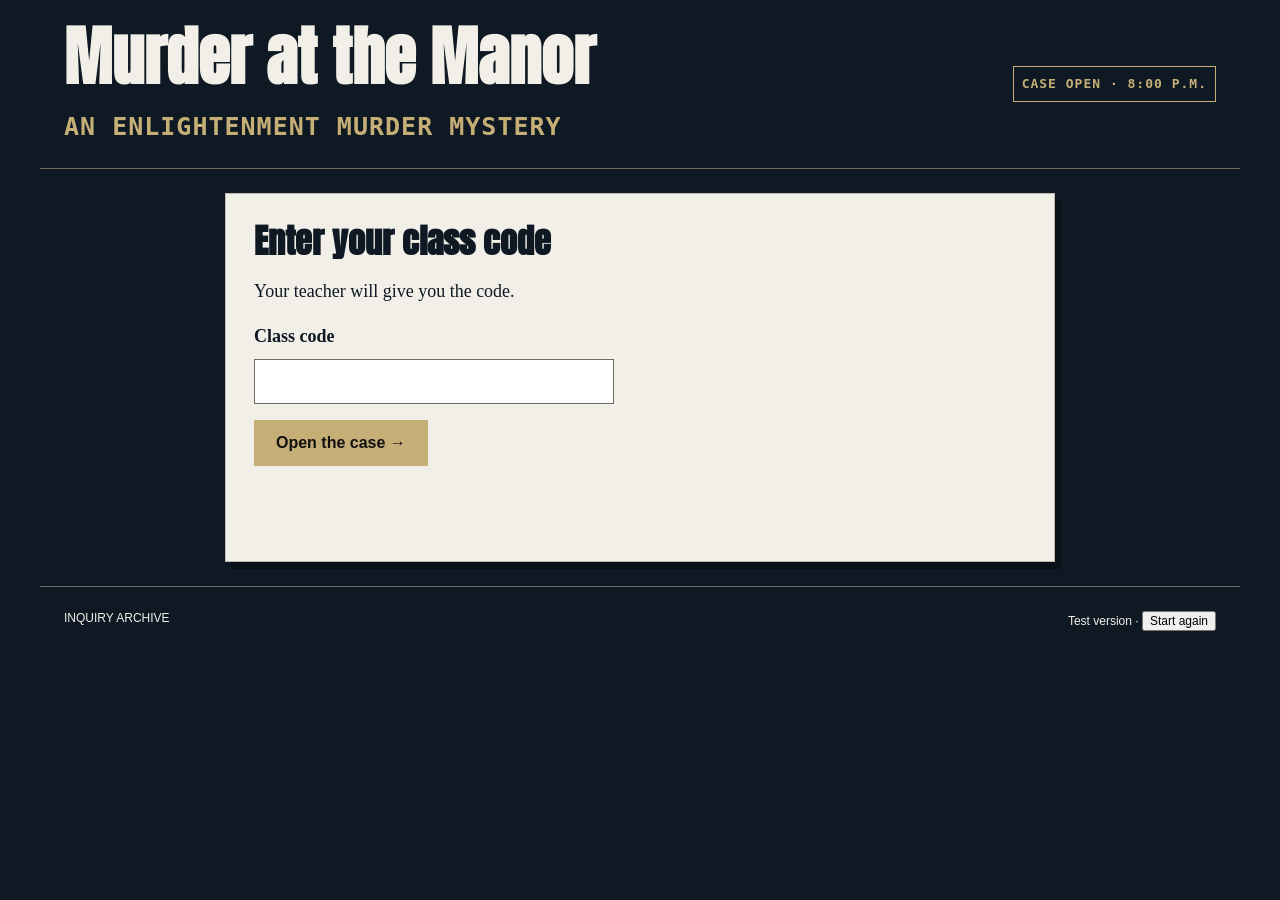
==== murder-at-the-manor/index.html @ b002a97a "Murder at the Manor: floor-plan manor, student-run fixes" ====
<!doctype html><html lang="en"><meta charset="utf-8"><meta name="robots" content="noindex"><meta name="viewport" content="width=device-width,initial-scale=1"><title>Murder at the Manor</title><style>@font-face{font-family:Anton;src:url([data-uri])}*{box-sizing:border-box}body{margin:0;background:#0E1923;color:#f2efe8;font:18px/1.55 Georgia,serif}button,input,select{font:inherit}button{cursor:pointer}button:focus-visible,input:focus-visible,select:focus-visible{outline:3px solid #C6AF77;outline-offset:4px}button:disabled{cursor:default;opacity:.45}header,main,footer{max-width:1200px;margin:auto;padding:24px}header{display:flex;justify-content:space-between;align-items:center;border-bottom:1px solid #6d6b60}h1,h2,h3{line-height:1.12;margin:0 0 18px}h1{font:700 clamp(36px,5vw,64px)/1.05 Anton,'Arial Narrow',sans-serif}h2{font:700 34px/1.1 Anton,'Arial Narrow',sans-serif}h3{font-size:22px}.eyebrow,.tag{font:700 13px/1.4 monospace;letter-spacing:1px;color:#C6AF77}.tag{border:1px solid #C6AF77;padding:8px}.lead{max-width:730px}.rooms{display:grid;grid-template-columns:repeat(3,1fr);gap:20px;margin:28px 0}.room{background:#f2efe8;color:#0e1923;border:2px solid #C6AF77;min-height:135px;text-align:left;padding:24px;box-shadow:5px 5px 0 #0005}.room strong{display:block;font-size:24px}.room small{display:block;margin-top:10px;font:14px monospace}.topbar{display:flex;gap:12px;align-items:center;margin-bottom:24px}.btn{padding:12px 20px;border:2px solid #C6AF77;background:#C6AF77;color:#111;font:700 16px Arial,sans-serif}.btn.secondary{background:transparent;color:#f2efe8}.paper{background:#f2efe8;color:#0e1923;border:1px solid #bdb8ac;padding:28px;box-shadow:6px 7px 0 #0005}.columns{display:grid;grid-template-columns:1fr 1.1fr;gap:28px;align-items:start}.columns>article{position:sticky;top:24px}header .eyebrow{font-size:clamp(18px,2vw,25px)}.btn+.btn{margin-left:12px}.portrait{width:130px;height:155px;object-fit:contain;float:right;margin:0 0 12px 18px}.paper p{margin:0 0 18px}.question{margin:24px 0}.question label{display:block;margin-bottom:8px}.answer{width:100%;border:1px solid #6d6b60;border-radius:0;background:white;padding:10px 12px;font:20px Georgia}.cells{display:flex;flex-wrap:wrap;gap:3px;margin-top:10px;min-height:35px}.cell{width:25px;height:32px;padding-top:4px;display:grid;place-items:center;border:1px solid #777;font:700 18px/1 monospace;position:relative}.cell.picked{border:2px solid #8d6d22;background:#f4dfa0}.cell small{position:absolute;top:-9px;right:-3px;font:700 10px/1 Arial;background:#0e1923;color:white;padding:2px}.decoder{margin-top:26px;padding-top:22px;border-top:2px solid #0e1923}.decoder p{font-size:16px}.codes{display:flex;gap:10px;margin:22px 0}.code{width:48px;height:55px;text-align:center;border:2px solid #0e1923;border-radius:0;font:700 28px monospace;background:white;padding:0}.feedback{min-height:55px;color:#842424;font:700 17px/1.4 Arial;margin-top:12px}.help{font-size:16px;background:#e5dfd2;padding:16px;margin-top:16px}.witness,.gate{max-width:830px;margin:auto}.gate .answer{max-width:360px;text-transform:uppercase;letter-spacing:2px}.gate .btn{margin-top:16px}.gate label{display:block;margin-bottom:8px}h2:focus{outline:none}.statement{font:italic 24px/1.55 Georgia;margin:20px 0!important}.witness input,.witness select{display:block;width:100%;margin:8px 0 22px;padding:10px;border:1px solid #6d6b60;background:white;color:#0e1923;border-radius:0}.status{color:#C6AF77;font:16px monospace}footer{font:12px Arial;border-top:1px solid #6d6b60;display:flex;justify-content:space-between}dialog{max-width:700px;background:#f2efe8;color:#0e1923;border:3px solid #C6AF77;padding:28px}dialog::backdrop{background:#000b}[hidden]{display:none!important}@media(max-width:850px){.columns{grid-template-columns:1fr}.columns>article{position:static}.rooms{grid-template-columns:repeat(2,1fr)}header{align-items:start;gap:12px}.tag{display:none}.paper{padding:22px}.portrait{width:100px;height:125px}}@media(max-width:480px){.rooms{grid-template-columns:1fr}.codes{gap:6px}.code{width:43px}.topbar{flex-wrap:wrap}}.gate,.witness{max-width:830px;margin:auto}.gate .answer{max-width:360px;text-transform:uppercase;letter-spacing:2px}.gate .btn{margin-top:16px}.gate label{display:block;margin-bottom:8px}h2:focus{outline:none}.room.done{background:#e8e1cf}.room .num{font:700 13px/1 monospace;letter-spacing:1px;color:#5a5a5a;display:block;margin-bottom:6px}.witnessfig{float:right;width:120px;height:150px;object-fit:contain;margin:0 0 10px 18px}.notes{margin-top:34px}.notes table{width:100%;border-collapse:collapse;font-size:16px}.notes th,.notes td{text-align:left;padding:10px 8px;border-bottom:1px solid #bdb8ac;vertical-align:top}.notes th{font:700 13px/1.3 monospace;letter-spacing:1px}.notes .linkbtn{background:none;border:0;color:#0e1923;text-decoration:underline;padding:0;font:inherit}.allfound{border:3px solid #C6AF77;padding:18px 22px;margin:22px 0;color:#f2efe8}.board{max-width:900px;margin:auto}.step{margin-top:30px;padding-top:22px;border-top:2px solid #0e1923}.step:first-of-type{margin-top:0;padding-top:0;border-top:0}.step h3 span{display:inline-block;background:#0e1923;color:#f2efe8;font:700 15px/1 Arial;padding:6px 9px;margin-right:10px}.srow{display:grid;grid-template-columns:1fr 1.4fr;gap:12px;margin:10px 0}.srow select,.srow input,.dial select,.accuse select{width:100%;padding:10px;border:1px solid #6d6b60;background:white;color:#0e1923;border-radius:0;font:18px Georgia}.dq{margin:22px 0}.dq .cells{flex-wrap:wrap}.cell .lt{background:#842424}.cwords{display:flex;gap:30px;flex-wrap:wrap;margin:16px 0}.cwords .codes{margin:8px 0}.clear p{font:italic 19px/1.5 Georgia;border-left:4px solid #C6AF77;padding-left:14px}.clear .blankw{display:inline-block;min-width:90px;border-bottom:2px solid #0e1923;font-style:normal;font-weight:700;text-align:center}.dial{display:grid;grid-template-columns:70px 1fr 120px;gap:14px;align-items:center;margin:14px 0}.dial b{font:700 26px Anton,'Arial Narrow',sans-serif}.dial .dval{font:700 26px monospace;text-align:center;border:2px solid #0e1923;padding:6px}.key{font:15px monospace;background:#e5dfd2;padding:10px 14px}.letter{max-width:760px;margin:auto}.letter .paper p{font:19px/1.65 Georgia}.letter .sig{text-align:right;font-style:italic}.story{border:2px solid #0e1923;padding:16px 20px;margin-top:26px;background:#e5dfd2}.story .source{font:13px/1.4 Arial!important;margin-top:10px}.safeopen{font:700 15px/1.4 monospace;letter-spacing:2px;color:#C6AF77;margin-bottom:12px}.plan{margin:26px 0;border:6px solid #f2efe8;display:grid;grid-template-columns:repeat(4,1fr);background:#f2efe8;gap:3px;box-shadow:8px 9px 0 #0006}.rm{background:#1C3044;position:relative;padding:14px 16px;min-height:170px;text-align:left;border:0;color:#f2efe8;font:inherit;overflow:hidden}.rm .name{display:block;font:22px/1 Anton,'Arial Narrow',sans-serif;letter-spacing:1px;text-transform:uppercase;color:#C6AF77}.rm.held{cursor:pointer;background:#22394f}.rm.held:hover{background:#2b4762}.rm.held img{position:absolute;right:8px;bottom:0;height:120px;filter:grayscale(1) contrast(1.1)}.rm .who{display:block;font:700 19px/1.2 Georgia;margin-top:10px;max-width:60%}.rm .st{display:block;font:13px monospace;color:#d8d2c4;margin-top:8px}.rm .who,.rm .st,.rm .name{position:relative;z-index:1}.rm.done{background:#16261a}.rm.done .st{color:#E7C35A}.rm.done .st::after{content:'CLUE FOUND';display:block;width:max-content;margin-top:8px;font:700 12px monospace;letter-spacing:2px;border:2px solid #E7C35A;color:#E7C35A;padding:3px 6px;transform:rotate(-4deg)}.rm.other{background:#101b26}.rm.other .name{color:#7d8794;font-size:18px}.study{grid-column:2/4;background:#0a1119;display:grid;place-items:center;text-align:center}.study .name{font-size:34px;color:#f2efe8}.study .st{color:#c9c2b0}.study .inner{padding:40px 12px}.tape{position:absolute;left:-10%;width:120%;background:#E7C35A;color:#111;font:700 13px/26px monospace;letter-spacing:3px;white-space:nowrap;text-align:center}.t1{top:8px;transform:rotate(-3deg)}.t2{bottom:8px;transform:rotate(2deg)}.grounds{grid-column:1/-1;min-height:64px}.ok{color:#1d5b2a;font:700 17px/1.4 Arial;margin:10px 0 0}.toolong{color:#842424;font:700 15px/1.3 Arial;margin-top:6px}.cell.over{border-color:#842424;color:#842424;background:#f6dede}.reread{margin-top:14px}.notes .stmt{font-style:italic;font-size:15px}@media(max-width:850px){.plan{grid-template-columns:1fr 1fr}.study{grid-column:1/-1;order:-1;min-height:150px}.rm.held img{height:95px}}@media(max-width:600px){.plan{grid-template-columns:1fr}.rm.other:not(.grounds){display:none}.rm{min-height:120px}.rm.held img{height:105px}}@media(max-width:600px){.srow{grid-template-columns:1fr}.dial{grid-template-columns:44px 1fr 80px}}@media(max-width:600px){.notes th:nth-child(1),.notes td:nth-child(1){display:none}.witnessfig{width:90px;height:115px}}</style><body>
<header><div><h1>Murder at the Manor</h1><div class="eyebrow">AN ENLIGHTENMENT MURDER MYSTERY</div></div><span class="tag">CASE OPEN · 8:00 P.M.</span></header>
<main>
<section id="gate" class="gate" hidden><article class="paper"><h2>Enter your class code</h2><p>Your teacher will give you the code.</p><form id="gateform"><label for="classcode"><strong>Class code</strong></label><input class="answer" id="classcode" autocomplete="off" spellcheck="false"><br><button class="btn" type="submit">Open the case →</button></form><div class="feedback" id="gatefeedback" role="status" aria-live="polite"></div></article></section>
<section id="map" hidden><h2>The manor</h2><p class="lead">No one leaves until the case is solved. Each guest is being held in a different room. Visit the rooms in any order: read the guest’s ideas, answer three questions, then decode a witness clue. Each witness describes a different guest.</p><p class="lead">The case and witnesses are invented. The thinkers and their ideas are real.</p><div class="plan" id="rooms"></div><p class="status" id="progress"></p><div class="allfound" id="allfound" hidden><p id="allfoundtext"></p><button class="btn" id="toboard">Open the Case Board →</button></div><div class="paper notes" id="notes" hidden><h3>Your witness notes</h3><table><thead><tr><th>Clue from</th><th>Witness</th><th>Describes</th><th>Alibi?</th><th></th></tr></thead><tbody id="notesbody"></tbody></table></div></section>
<section id="room" hidden><div class="topbar"><button class="btn secondary" id="back">← Manor</button><span class="eyebrow" id="roomlabel"></span></div><div class="columns"><article class="paper" id="file"><img class="portrait" id="portrait" alt=""><h2 id="filetitle"></h2><h3 id="head1"></h3><p id="read1"></p><h3 id="head2"></h3><p id="read2"></p></article><section class="paper" aria-label="Detective’s notebook"><h2>Your notebook</h2><p>Type each answer. The boxes show its letters without spaces.</p><div id="questions"></div><div class="decoder"><h3>Decode the witness clue</h3><p>Copy the marked letters in number order. The small number shows where that letter belongs in the clue.</p><details><summary>Which letters do I copy?</summary><ol id="picklist"></ol></details><div class="codes" id="codes" aria-label="Witness clue"></div><button class="btn" id="check">Check clue →</button><button class="btn" id="hint">A hint</button><div class="feedback" id="feedback" role="status" aria-live="polite"></div><button class="btn secondary reread" id="reread" hidden>Reread the witness statement →</button><div class="help" id="help" hidden>Find each answer in the reading and type it in full. Then copy the numbered letters, in number order, into the clue boxes.</div></div></section></div></section>
<section id="board" class="board" hidden><div class="topbar"><button class="btn secondary" id="boardback">← Manor</button><span class="eyebrow">CASE BOARD</span></div><article class="paper"><h2>Case Board</h2>
<div class="step" id="step1"><h3><span>1</span>Who is still a suspect?</h3><p>Use your witness notes. Name the three guests with no alibi, and write what each was seen carrying.</p><div id="srows"></div><button class="btn" id="check1">Check suspects →</button><div class="feedback" id="fb1" role="status" aria-live="polite"></div><p class="ok" id="ok1" hidden>✓ Correct. Steps 2 and 3 are open below.</p></div>
<div class="step" id="step2" hidden><h3><span>2</span>Answer the six questions</h3><p>Type the guest’s last name. The boxes show its letters.</p><div id="dqs"></div></div>
<div class="step" id="step3" hidden><h3><span>3</span>Crack the code words</h3><p>Copy the numbered letters into code word 1 and the A–F letters into code word 2. Each word fills a blank below and clears a suspect.</p><div class="cwords"><div><strong>Code word 1</strong><div class="codes" id="cw1"></div></div><div><strong>Code word 2</strong><div class="codes" id="cw2"></div></div></div><div class="clear" id="clears"></div><button class="btn" id="check3">Check code words →</button><div class="feedback" id="fb3" role="status" aria-live="polite"></div><p class="ok" id="ok3" hidden>✓ Code words cracked. Two suspects are cleared.</p></div>
<div class="step accuse" id="step4" hidden><h3><span>4</span>I accuse</h3><p>Only one suspect is left. Who killed the host?</p><label for="accused"><strong>The murderer is</strong></label><select id="accused"></select><button class="btn" id="accusebtn" style="margin-top:14px">Accuse →</button><div class="feedback" id="fb4" role="status" aria-live="polite"></div><p class="ok" id="ok4" hidden></p></div>
<div class="step" id="step5" hidden><h3><span>5</span>Open the host’s safe</h3><p>The letter is inside. The host’s note says: <i>“A new country asked my guests how to set up its government.”</i> Dials A–C: choose the number of the guest who gave the advice. Dial D is the murderer’s number, from your accusation.</p><p class="key" id="numkey"></p><div id="dials"></div><button class="btn" id="trysafe">Try the safe →</button><div class="feedback" id="fb5" role="status" aria-live="polite"></div></div>
</article></section>
<section id="letter" class="letter" hidden><div class="topbar"><button class="btn secondary" id="letterback">← Manor</button><span class="eyebrow">CASE CLOSED</span></div><article class="paper"><div class="safeopen">THE SAFE SWINGS OPEN</div><h2>The letter in the safe</h2><div id="lettertext"></div><div class="story"><strong>Case note · The real story</strong><p id="story"></p><p class="source" id="source"></p></div><p style="margin-top:22px">Case closed, detective. Your teacher will lead the class debrief.</p></article></section>
<section id="witness" class="witness" hidden><div class="topbar"><button class="btn secondary" id="returnroom"></button><span class="eyebrow">WITNESS CLUE FOUND</span></div><article class="paper"><img class="witnessfig" id="witnessimg" alt=""><h2 id="witnesstitle"></h2><p class="statement" id="statement"></p><p style="clear:both">This describes a different guest. Leave their name blank if you haven’t read about them yet. Return after later rooms.</p><label for="guest"><strong>Describes — which guest?</strong></label><input id="guest" placeholder="Leave blank for now if unknown"><label for="alibi"><strong>Alibi?</strong> Revisit after all six rooms.</label><select id="alibi"><option value="">Leave for later</option><option>Yes</option><option>No</option></select><p>An alibi places the guest elsewhere at 8:00.</p><button class="btn" id="save">Save notebook · return to manor →</button></article></section>
</main><footer><span class="ia-footer-wordmark">INQUIRY ARCHIVE</span><span>Test version · <button id="reset">Start again</button></span></footer>
<script>const data={"rooms": [{"name": "Thomas Hobbes", "short": "Hobbes", "place": "Billiard room", "headings": ["What did Hobbes fear most?", "Who should have the final say?"], "readings": ["Thomas Hobbes lived in England during a civil war in the 1640s. A civil war is a war between groups inside the same country. Hobbes watched people fight over who should rule. He decided that the worst thing for people was living in constant fear of violence. He called life with no government the state of nature, a time of endless violence.", "In his book Leviathan (1651), Hobbes said people should agree to obey one strong ruler. He called this ruler the sovereign. The sovereign has the final say over the laws. Hobbes called this final say sovereign power, and he said it must stay whole, in one place. If two groups both claimed the final say, they would start a conflict, a fight between sides. People give up nearly all their freedom, he said, to get peace and safety. Once they agree, they must submit to, or obey, the sovereign and may never rebel."], "questions": ["Hobbes said the state of nature, life with no government, would be a time of endless what? (one word)", "What did Hobbes call the ruler’s final say over the laws? (two words)", "The sovereign takes people’s land. Would Hobbes say the people must submit or may rebel? (one word)"], "answers": ["VIOLENCE", "SOVEREIGNPOWER", "SUBMIT"], "picks": [[1, 8], [0, 2], [1, 5], [0, 4], [2, 1]], "code": "GIRLS", "witness": {"role": "housekeeper", "before": "At 8:00, I was in the garden room with a guest who kept insisting that", "after": "should be taught to reason and think for themselves. That guest never left my sight."}, "portrait": "[data-uri]", "witnessImage": "[data-uri]"}, {"name": "John Locke", "short": "Locke", "place": "Lounge", "headings": ["What rights are people born with?", "When can people remove a ruler?"], "readings": ["John Locke was an English thinker. In 1689 he wrote that every person is born with rights to life, liberty, and property. Liberty means being free from another person’s control, and property means the things you own. No ruler gives you these rights, because you have them already. Locke called them natural rights.", "Locke said a government gets its power from the consent, or agreement, of the people. They agree to it so that it will protect their natural rights. A ruler holds power in trust, like a job he must do well for the people. Grave abuses are very serious misuses of power, such as seizing people’s property. A ruler who commits them has broken the agreement. Then the people may depose, or remove, that ruler and replace the government with a new one."], "questions": ["What did Locke call the rights to life, liberty, and property that no ruler gives you? (two words)", "Where does a government get its power, according to Locke? From the people’s ___. (one word)", "A ruler keeps taking people’s property for himself. Would Locke say the people should keep that government or replace it? (one word)"], "answers": ["NATURALRIGHTS", "CONSENT", "REPLACE"], "picks": [[0, 13], [2, 5], [1, 7], [0, 9], [0, 5], [1, 5]], "code": "SATIRE", "witness": {"role": "coachman", "before": "At 8:00, I was driving a guest to the village. The whole way, the guest explained the weapon they used most against bad ideas:", "after": "."}, "portrait": "[data-uri]", "witnessImage": "[data-uri]"}, {"name": "Montesquieu", "short": "Montesquieu", "place": "Dining room", "headings": ["Why is too much power dangerous?", "How can power be kept safe?"], "readings": ["Montesquieu was a French thinker. In The Spirit of the Laws (1748), he asked how to protect people from abuses of power. An abuse of power is when someone in charge uses their power in an unfair way. He saw a real danger in one group holding every kind of power. If one person makes the laws, enforces them, and judges who broke them, nobody can stop that person. He called this danger tyranny, cruel and unfair rule.", "Montesquieu’s answer was separate powers. This means giving each job of government to a different group. A legislature, a group of lawmakers, makes the laws. Other officials enforce them. Courts decide whether someone broke the law. Each group can check, or limit, the others, so that no single group becomes too strong. This idea is called checks and balances."], "questions": ["What did Montesquieu call the danger of one group holding every kind of power? (one word)", "What does Montesquieu call giving each job of government to a different group? (two words)", "Lawmakers want to decide for themselves whether someone broke their law. Would Montesquieu say the lawmakers or the courts should decide? (one word)"], "answers": ["TYRANNY", "SEPARATEPOWERS", "COURTS"], "picks": [[0, 1], [2, 3], [1, 7], [1, 10], [0, 3]], "code": "TUTOR", "witness": {"role": "butler", "before": "At 7:50, I caught a guest carrying a candle, trying the handle of the study door. At dinner, that guest had talked about how a", "after": "should shape a child’s learning. When I asked what they wanted, they hurried away."}, "portrait": "[data-uri]", "witnessImage": "[data-uri]"}, {"name": "Voltaire", "short": "Voltaire", "place": "Ballroom", "headings": ["How can a story fight an idea?", "Should people be punished for their beliefs?"], "readings": ["Voltaire was a French writer who loved to question popular beliefs. In his funny novel Candide (1759), a teacher keeps saying that everything happens for the best. He says this even while terrible disasters happen. Readers laugh at how foolish this sounds. This method is called satire. Satire uses humor to make an idea look ridiculous.", "Voltaire also fought against persecution, which means punishing or harming people because of their religion or beliefs. Instead, he argued for toleration, which means letting people of different faiths live in peace. He also defended freedom of speech, the right to say and write what you think. Some officials banned his writing, and one of his books was burned in public."], "questions": ["What is punishing or harming people because of their beliefs called? (one word)", "What is letting people of different faiths live in peace called? (one word)", "Officials burn a book because it makes fun of them. Voltaire would say they attacked freedom of what? (one word)"], "answers": ["PERSECUTION", "TOLERATION", "SPEECH"], "picks": [[0, 1], [1, 4], [1, 6], [2, 5], [0, 2]], "code": "PEACE", "witness": {"role": "maid", "before": "At 7:45, a guest carrying a basket pushed past me outside the study. At dinner, that guest had said the main reason to accept a ruler is to gain", "after": ". When I called out, that guest did not stop."}, "portrait": "[data-uri]", "witnessImage": "[data-uri]"}, {"name": "Jean-Jacques Rousseau", "short": "Rousseau", "place": "Music room", "headings": ["What makes a law fair?", "How should a child learn?"], "readings": ["Jean-Jacques Rousseau wrote The Social Contract (1762). He said people make an agreement to live together under shared laws. He called this agreement the social contract. The people themselves, not a king, should hold the final say over the laws. A fair law must serve the good of all, a shared goal he called the general will. Imagine a town votes for a law that gives special favors to a few rich families. Rousseau would say that law does not express the general will. The law is still unfair, even if a majority votes for it.", "In his book Emile (1762), Rousseau imagined how a boy should be raised. A tutor, or private teacher, carefully plans the experiences of the boy. In this way, the boy learns by doing things and by thinking for himself. But the girl in the book, Sophie, is trained mainly to please men."], "questions": ["What did Rousseau call the agreement people make to live together under shared laws? (two words)", "What did Rousseau call the shared goal of all the people? (two words)", "A king says only he should make the laws. Would Rousseau say the final say belongs to the king or the people? (one word)"], "answers": ["SOCIALCONTRACT", "GENERALWILL", "PEOPLE"], "picks": [[0, 1], [2, 1], [1, 7], [0, 4], [0, 10]], "code": "SPLIT", "witness": {"role": "cook", "before": "At 8:00, I was serving supper in the kitchen to a guest who argued that government power should be", "after": ". I never left that guest’s side."}, "portrait": "[data-uri]", "witnessImage": "[data-uri]"}, {"name": "Mary Wollstonecraft", "short": "Wollstonecraft", "place": "Drawing room", "headings": ["Were women less able to think?", "What should school teach girls?"], "readings": ["Mary Wollstonecraft was an English writer. In 1792 she wrote A Vindication of the Rights of Woman. Many people then claimed that women were less able to think than men. Wollstonecraft said that was wrong. Women only seemed less able, she argued, because they were denied a real education.", "She wanted girls to develop reason, the ability to think through evidence. Many schools trained girls mainly to please men. This kept women in dependence, relying on others to make choices about their lives. Wollstonecraft wanted school to build independence, the ability to make your own choices. She also said girls and boys should learn together. She attacked Rousseau’s book Emile for training girls to please men."], "questions": ["What is relying on others to make choices about your life called? (one word)", "What is the ability to think through evidence called? (one word)", "Rousseau’s book Emile trains girls mainly to please men. Would Wollstonecraft agree or disagree with this plan? (one word)"], "answers": ["DEPENDENCE", "REASON", "DISAGREE"], "picks": [[0, 1], [1, 2], [0, 3], [1, 5], [2, 3], [0, 2]], "code": "DEPOSE", "witness": {"role": "gardener", "before": "At 7:55, through the window, I saw a guest hurrying out of the library carrying a bottle. At dinner, that guest had given the people one piece of advice about a bad ruler:", "after": "him. Then the curtain closed."}, "portrait": "[data-uri]", "witnessImage": "[data-uri]"}], "classCode": "INKWELL", "finale": {"dual": [{"q": "Rebels plan to overthrow a harsh ruler. Which guest would warn them that losing the ruler brings back constant violence?", "answer": "HOBBES", "mark1": [1, 3], "mark2": [1, 4]}, {"q": "A king tells his people, “Your freedom is my gift to you.” Which guest would say it was never his to give?", "answer": "LOCKE", "mark1": [4, 4], "mark2": [6, 5]}, {"q": "A governor writes the laws, enforces them, and judges every trial himself. Which guest would warn that no one can stop him?", "answer": "MONTESQUIEU", "mark1": [5, 5], "mark2": [3, 4]}, {"q": "Officials jail a family because of its religion. Which guest would fight back by making the officials look ridiculous?", "answer": "VOLTAIRE", "mark1": [2, 5], "mark2": [4, 4]}, {"q": "Most voters pass a law that helps only the richest families. Which guest would say the vote still does not make it fair?", "answer": "ROUSSEAU", "mark1": [3, 4], "mark2": [2, 2]}, {"q": "A school teaches girls only how to please a husband. Which guest would say this wastes their reason?", "answer": "WOLLSTONECRAFT", "mark1": [6, 6], "mark2": [5, 3]}], "word1": "BASKET", "word2": "BOTTLE", "still": {"Rousseau": "CANDLE", "Hobbes": "BASKET", "Locke": "BOTTLE"}, "clear": [{"role": "butler", "text": "At 7:55, I locked the guest carrying the [WORD] in the map room, as that guest had asked. I kept the only key until 8:30."}, {"role": "gardener", "text": "At 8:00, the guest carrying the [WORD] came into the greenhouse and stayed with me until 8:30, asking about my roses."}], "dials": [{"clue": "“Citizens may throw out a government that takes their property.”", "answer": 2}, {"clue": "“Let every writer print what they think, even jokes about the king.”", "answer": 4}, {"clue": "“No one may write the laws and also judge the trials.”", "answer": 3}, {"clue": "The murderer.", "answer": 5}], "letter": {"paragraphs": [[["My dear guests,", false]], [["Tonight you raised your glasses to Jean-Jacques Rousseau. You praised his ", false], ["Emile", true], [", the book that tells every parent in Europe how a child must be raised. In it, a devoted tutor plans the boy’s every lesson, every walk, every day.", false]], [["Now hear what the great teacher of parents did with his own children.", false]], [["Rousseau and his partner, Thérèse Levasseur, had five children. He raised not one of them. One by one, every baby was carried to a foundling home, where abandoned babies were raised by strangers. His excuse? He says he was too poor. He says he hoped they would grow up to be workers.", false]], [["The man who lectures the world on raising a child would not raise his own.", false]], [["Tomorrow this letter goes to every printer in Paris. By the end of the week, all of Europe will know.", false]]], "signature": "— your host", "story": "The murder is invented, but the secret is real. In 1764, an unsigned pamphlet revealed it to the world. Its author was Voltaire, another guest in this case. Rousseau later gave his own explanation in his Confessions, his life story. His account does not tell us what happened to each child.", "source": "The host’s letter is fictional; its facts come from Rousseau, Confessions, Book VII. Also: Voltaire, Sentiment des citoyens (1764); Stanford Encyclopedia of Philosophy, Jean-Jacques Rousseau."}}};
const key='manor-rooms-v2', classKey='manor-class-code', rooms=data.rooms;
const $=id=>document.getElementById(id), norm=s=>s.toUpperCase().replace(/\s/g,'');
const blankRoom=r=>({answers:['','',''],code:Array(r.code.length).fill(''),unlocked:false,guest:'',alibi:''});
let state;try{state=JSON.parse(localStorage.getItem(key))}catch{}
if(!state||!Array.isArray(state.rooms)||state.rooms.length!==rooms.length)state={rooms:rooms.map(blankRoom)};
function store(){try{localStorage.setItem(key,JSON.stringify(state))}catch{}}
let cur=0;
function show(id){['gate','map','room','witness','board','letter'].forEach(x=>$(x).hidden=x!==id);window.scrollTo(0,0);const h=$(id).querySelector('h2');h.setAttribute('tabindex','-1');h.focus({preventScroll:true})}
function el(tag,cls,text){const e=document.createElement(tag);if(cls)e.className=cls;if(text!=null)e.textContent=text;return e}
const ordinal=['first','second','third','fourth','fifth','sixth'];
function renderMap(){
  const box=$('rooms');box.replaceChildren();let found=0;
  // Floor plan: four across, the taped-off study in the middle; story places are greyed.
  const plan=[['Voltaire'],['Library'],['Map room'],['Rousseau'],['Hobbes'],['STUDY'],['Wollstonecraft'],['Locke'],['Kitchen'],['Montesquieu'],['Garden room'],['GROUNDS']];
  plan.forEach(([k])=>{const i=names.indexOf(k);
    if(i>=0){const r=rooms[i],s=state.rooms[i];if(s.unlocked)found++;
      const b=el('button','rm held'+(s.unlocked?' done':''));b.id='enter'+i;
      const img=el('img');img.src=r.portrait;img.alt='';
      b.append(el('span','name',r.place),el('span','who',r.name),el('span','st','Suspect '+(i+1)+(s.unlocked?'':' · enter →')),img);
      b.setAttribute('aria-label',r.place+': '+r.name+', suspect '+(i+1)+(s.unlocked?', clue found':''));b.onclick=()=>openRoom(i);box.append(b)}
    else if(k==='STUDY'){const d=el('div','rm study'),inner=el('div','inner');
      d.append(el('div','tape t1','CRIME SCENE · DO NOT CROSS · CRIME SCENE · DO NOT CROSS · CRIME SCENE'));inner.append(el('span','name','The study'),el('span','st','The host was found here at 8:00. The safe is still locked.'));
      d.append(inner,el('div','tape t2','DO NOT CROSS · CRIME SCENE · DO NOT CROSS · CRIME SCENE · DO NOT CROSS'));box.append(d)}
    else if(k==='GROUNDS'){const d=el('div','rm other grounds');d.append(el('span','name','The grounds · greenhouse · road to the village'));box.append(d)}
    else{const d=el('div','rm other');d.append(el('span','name',k));box.append(d)}});
  $('progress').textContent='Witness clues found: '+found+' / '+rooms.length;
  $('allfound').hidden=found!==rooms.length;$('allfoundtext').textContent=board.solved?'Case closed. You opened the safe.':'All six witness clues found. Fill in any names and alibis you left blank, then open the Case Board.';$('toboard').textContent=board.solved?'Read the letter again →':'Open the Case Board →';
  const body=$('notesbody');body.replaceChildren();
  rooms.forEach((r,i)=>{const s=state.rooms[i];if(!s.unlocked)return;const tr=el('tr');
    const w=r.witness;const edit=el('button','linkbtn','Edit');edit.setAttribute('aria-label','Edit the '+w.role+'’s note');edit.onclick=()=>openWitness(i);
    const wc=el('td');wc.append(el('strong',null,'The '+w.role),el('div','stmt',statement(r)));
    tr.append(el('td',null,r.short),wc,el('td',null,s.guest||'—'),el('td',null,s.alibi||'Later'),el('td'));tr.lastChild.append(edit);body.append(tr)});
  $('notes').hidden=found===0}
function statement(r){const w=r.witness;return '“'+w.before+' '+r.code+(/^[.,;:]/.test(w.after)?'':' ')+w.after+'”'}
function renderCells(i){const r=rooms[cur],row=$('cells'+i);row.replaceChildren();const v=norm(state.rooms[cur].answers[i]);
  for(let j=0;j<r.answers[i].length;j++){const c=el('span','cell',v[j]||'');const mark=r.picks.findIndex(([q,pos])=>q===i&&pos===j+1);
    if(mark>=0){c.classList.add('picked');c.append(el('small',null,String(mark+1)))}row.append(c)}
  const n=r.answers[i].length;for(let j=n;j<v.length;j++)row.append(el('span','cell over',v[j]));
  $('long'+i).textContent=v.length>n?'Too long: this answer has '+n+' letters.':''}
function openRoom(i){cur=i;const r=rooms[i],s=state.rooms[i];
  $('roomlabel').textContent=r.place.toUpperCase()+' · SUSPECT '+(i+1)+' · '+r.name.toUpperCase();
  $('portrait').src=r.portrait;$('portrait').alt='Illustrated portrait of '+r.name;
  $('filetitle').textContent=r.short+'’s file';$('head1').textContent=r.headings[0];$('read1').textContent=r.readings[0];$('head2').textContent=r.headings[1];$('read2').textContent=r.readings[1];
  const qs=$('questions');qs.replaceChildren();
  r.questions.forEach((q,k)=>{const d=el('div','question'),label=el('label',null,(k+1)+'. '+q),input=el('input','answer');label.htmlFor='a'+k;
    input.id='a'+k;input.autocomplete='off';input.spellcheck=false;input.value=s.answers[k];
    input.addEventListener('input',()=>{s.answers[k]=input.value;store();renderCells(k);$('feedback').textContent=''});
    const cells=el('div','cells');cells.id='cells'+k;cells.setAttribute('aria-hidden','true');const long=el('div','toolong');long.id='long'+k;long.setAttribute('role','status');d.append(label,input,cells,long);qs.append(d);renderCells(k)});
  const pl=$('picklist');pl.replaceChildren();r.picks.forEach(([q,pos])=>pl.append(el('li',null,'Question '+(q+1)+', letter '+pos+'.')));
  const codes=$('codes');codes.replaceChildren();const n=r.code.length;
  for(let k=0;k<n;k++){const e=el('input','code');e.id='c'+k;e.maxLength=1;e.setAttribute('aria-label','Clue letter '+(k+1));e.autocomplete='off';e.value=s.code[k]||'';
    e.addEventListener('input',()=>{e.value=e.value.replace(/[^a-z]/ig,'').toUpperCase();s.code[k]=e.value;store();if(e.value&&k<n-1)$('c'+(k+1)).focus()});
    e.addEventListener('keydown',ev=>{if(ev.key==='Backspace'&&!e.value&&k>0)$('c'+(k-1)).focus();if(ev.key==='Enter')$('check').click()});
    e.addEventListener('paste',ev=>{ev.preventDefault();const t=ev.clipboardData.getData('text').replace(/[^a-z]/ig,'').toUpperCase();for(let j=0;j<t.length&&k+j<n;j++){s.code[k+j]=t[j];$('c'+(k+j)).value=t[j]}store()});
    codes.append(e)}
  $('feedback').textContent='';$('help').hidden=true;$('reread').hidden=!s.unlocked;show('room')}
function openWitness(i){cur=i;const r=rooms[i],s=state.rooms[i],w=r.witness;
  $('returnroom').textContent='← '+r.short+'’s room';$('witnesstitle').textContent='The '+w.role+' speaks';
  $('witnessimg').src=r.witnessImage;$('witnessimg').alt='Illustration of the '+w.role;
  const st=$('statement');st.replaceChildren('“'+w.before+' ',el('strong',null,r.code),(/^[.,;:]/.test(w.after)?'':' ')+w.after+'”');
  $('guest').value=s.guest;$('alibi').value=s.alibi;show('witness')}
$('check').onclick=()=>{const r=rooms[cur],s=state.rooms[cur];
  if(s.answers.some(a=>!a.trim())){$('feedback').textContent='Record all three answers first.';return}
  if(s.code.some(a=>!a)){$('feedback').textContent='Fill every clue box.';return}
  const answersRight=s.answers.every((a,k)=>norm(a)===r.answers[k]),codeRight=s.code.join('')===r.code;
  if(codeRight&&!answersRight){$('feedback').textContent='Your clue is right, but one answer isn’t spelled the way the reading has it. Check each answer against the reading.';return}
  if(!answersRight||!codeRight){$('feedback').textContent='That does not fit yet. Recheck your answers and the numbered letters.';return}
  s.unlocked=true;store();openWitness(cur)};
$('guest').addEventListener('input',()=>{state.rooms[cur].guest=$('guest').value;store()});
$('alibi').addEventListener('change',()=>{state.rooms[cur].alibi=$('alibi').value;store()});
$('save').onclick=()=>{store();renderMap();show('map')};
$('back').onclick=()=>{renderMap();show('map')};$('returnroom').onclick=()=>openRoom(cur);
$('reread').onclick=()=>openWitness(cur);
$('hint').onclick=()=>{$('help').hidden=!$('help').hidden};
$('reset').onclick=()=>{if(confirm('Clear your notebook and start again?')){try{localStorage.removeItem(key)}catch{}location.reload()}};
// ---- Finale: Case Board, accusation, safe, letter ----
const F=data.finale, names=rooms.map(r=>r.short);
if(!state.board)state.board={suspects:[['',''],['',''],['','']],step1:false,names:Array(6).fill(''),cw1:Array(6).fill(''),cw2:Array(6).fill(''),step3:false,accused:'',dials:['','',''],solved:false};
const board=state.board;
function opt(sel,values,labels,cur){sel.replaceChildren(el('option',null,'Choose…'));sel.firstChild.value='';values.forEach((v,i)=>{const o=el('option',null,labels[i]);o.value=v;sel.append(o)});sel.value=cur}
function boxes(holder,id,n,arr){holder.replaceChildren();for(let k=0;k<n;k++){const e=el('input','code');e.id=id+k;e.maxLength=1;e.setAttribute('aria-label',(id==='w1'?'Code word 1':'Code word 2')+' letter '+(k+1));e.autocomplete='off';e.value=arr[k]||'';
  e.addEventListener('input',()=>{e.value=e.value.replace(/[^a-z]/ig,'').toUpperCase();arr[k]=e.value;store();if(e.value&&k<n-1)$(id+(k+1)).focus()});
  e.addEventListener('keydown',ev=>{if(ev.key==='Backspace'&&!e.value&&k>0)$(id+(k-1)).focus()});holder.append(e)}}
function dqCells(i){const d=F.dual[i],row=$('dcells'+i);row.replaceChildren();const v=norm(board.names[i]);
  for(let j=0;j<14;j++){const c=el('span','cell',v[j]||'');
    if(d.mark1[1]===j+1){c.classList.add('picked');c.append(el('small',null,String(d.mark1[0])))}
    if(d.mark2[1]===j+1){c.classList.add('picked');const t=el('small','lt','ABCDEF'[d.mark2[0]-1]);c.append(t)}row.append(c)}}
function renderClears(){const box=$('clears');box.replaceChildren();F.clear.forEach((c,i)=>{const word=board.step3?(i?F.word2:F.word1):'';const [a,b]=c.text.split('[WORD]');const pp=el('p');pp.append('“'+a,el('span','blankw',word||' '),b+'” — The '+c.role);box.append(pp)})}
function renderBoard(){
  const sr=$('srows');sr.replaceChildren();
  board.suspects.forEach((row,i)=>{const d=el('div','srow'),sel=el('select'),inp=el('input');sel.id='sus'+i;inp.id='item'+i;sel.setAttribute('aria-label','Suspect '+(i+1));inp.setAttribute('aria-label','What suspect '+(i+1)+' was seen carrying');inp.placeholder='Seen carrying…';
    opt(sel,names,names,row[0]);inp.value=row[1];sel.onchange=()=>{row[0]=sel.value;store();$('fb1').textContent=''};inp.oninput=()=>{row[1]=inp.value;store();$('fb1').textContent=''};d.append(sel,inp);sr.append(d)});
  const dq=$('dqs');dq.replaceChildren();
  F.dual.forEach((d,i)=>{const w=el('div','dq'),label=el('label',null,(i+1)+'. '+d.q),inp=el('input','answer'),cells=el('div','cells');label.htmlFor='dn'+i;inp.id='dn'+i;inp.autocomplete='off';inp.spellcheck=false;inp.value=board.names[i];
    inp.addEventListener('input',()=>{board.names[i]=inp.value;store();dqCells(i);$('fb3').textContent=''});cells.id='dcells'+i;cells.setAttribute('aria-hidden','true');w.append(label,inp,cells);dq.append(w);dqCells(i)});
  boxes($('cw1'),'w1',6,board.cw1);boxes($('cw2'),'w2',6,board.cw2);renderClears();
  opt($('accused'),names.map(String),names,board.accused);
  $('numkey').textContent='Suspect numbers: '+names.map((n,i)=>(i+1)+' '+n).join(' · ');
  const dl=$('dials');dl.replaceChildren();
  F.dials.forEach((d,i)=>{const row=el('div','dial');row.append(el('b',null,'ABCD'[i]),el('span',null,i<3?d.clue:'The murderer.'));
    if(i<3){const sel=el('select');sel.id='dial'+i;sel.setAttribute('aria-label','Dial '+'ABCD'[i]);opt(sel,['1','2','3','4','5','6'],['1','2','3','4','5','6'],board.dials[i]);sel.onchange=()=>{board.dials[i]=sel.value;store();$('fb5').textContent=''};row.append(sel)}
    else{const v=el('span','dval');v.id='dialD';row.append(v)}dl.append(row)});
  updateDialD();showSteps()}
function updateDialD(){const i=names.indexOf(board.accused);$('dialD').textContent=i<0?'?':String(i+1)}
function showSteps(){$('step2').hidden=$('step3').hidden=$('ok1').hidden=!board.step1;$('step4').hidden=$('ok3').hidden=!board.step3;$('step5').hidden=!(board.step3&&board.accuseDone);
  $('ok4').hidden=!board.accuseDone;if(board.accuseDone)$('ok4').textContent='You accuse '+board.accused+'. Dial D is set to '+(names.indexOf(board.accused)+1)+'.'}
$('accused').onchange=()=>{board.accused=$('accused').value;if(!board.accused)board.accuseDone=false;store();updateDialD();showSteps();$('fb4').textContent='';$('fb5').textContent=''};
$('accusebtn').onclick=()=>{if(!board.accused){$('fb4').textContent='Choose a suspect first.';return}board.accuseDone=true;store();$('fb4').textContent='';showSteps();$('step5').querySelector('h3').scrollIntoView({behavior:'smooth'})};
$('check1').onclick=()=>{const picked=board.suspects.map(([n,item])=>[n,norm(item)]);
  if(picked.some(([n,item])=>!n||!item)){$('fb1').textContent='Name three suspects and what each was carrying.';return}
  const right=new Set(picked.filter(([n,item])=>F.still[n]&&item.includes(F.still[n])).map(([n])=>n));
  if(right.size!==3){$('fb1').textContent='Not quite. Check your witness notes: which three guests have no alibi, and what was each seen carrying?';return}
  board.step1=true;store();$('fb1').textContent='';showSteps();$('step2').querySelector('h3').scrollIntoView({behavior:'smooth'})};
$('check3').onclick=()=>{if(board.names.some(n=>!n.trim())){$('fb3').textContent='Answer all six questions first.';return}
  if(board.cw1.some(c=>!c)||board.cw2.some(c=>!c)){$('fb3').textContent='Fill every code word box.';return}
  const namesRight=board.names.every((n,i)=>norm(n)===F.dual[i].answer),wordsRight=board.cw1.join('')===F.word1&&board.cw2.join('')===F.word2;
  if(wordsRight&&!namesRight){$('fb3').textContent='Your code words are right, but one name isn’t spelled correctly. Check each last name.';return}
  if(!namesRight||!wordsRight){$('fb3').textContent='That does not fit yet. Recheck your answers and the marked letters.';return}
  board.step3=true;store();$('fb3').textContent='';renderClears();showSteps();$('step4').querySelector('h3').scrollIntoView({behavior:'smooth'})};
$('trysafe').onclick=()=>{if(!board.accused||board.dials.some(d=>!d)){$('fb5').textContent='Set dials A, B and C.';return}
  const code=board.dials.join('')+String(names.indexOf(board.accused)+1);
  if(code!==F.dials.map(d=>d.answer).join('')){$('fb5').textContent='The safe stays shut.';return}
  board.solved=true;store();openLetter()};
function openLetter(){const lt=$('lettertext');lt.replaceChildren();
  F.letter.paragraphs.forEach(par=>{const pp=el('p');par.forEach(([t,it])=>pp.append(it?el('i',null,t):t));lt.append(pp)});
  lt.append(el('p','sig',F.letter.signature));$('story').textContent=F.letter.story;$('source').textContent=F.letter.source;show('letter')}
$('toboard').onclick=()=>{if(board.solved)openLetter();else{renderBoard();show('board')}};
$('boardback').onclick=$('letterback').onclick=()=>{renderMap();show('map')};
let classOk=false;try{classOk=localStorage.getItem(classKey)===data.classCode}catch{}
$('gateform').onsubmit=ev=>{ev.preventDefault();if(norm($('classcode').value)!==data.classCode){$('gatefeedback').textContent='That code does not match. Check it with your teacher.';return}try{localStorage.setItem(classKey,data.classCode)}catch{}renderMap();show('map')};
renderMap();show(classOk?'map':'gate');
</script></body></html>
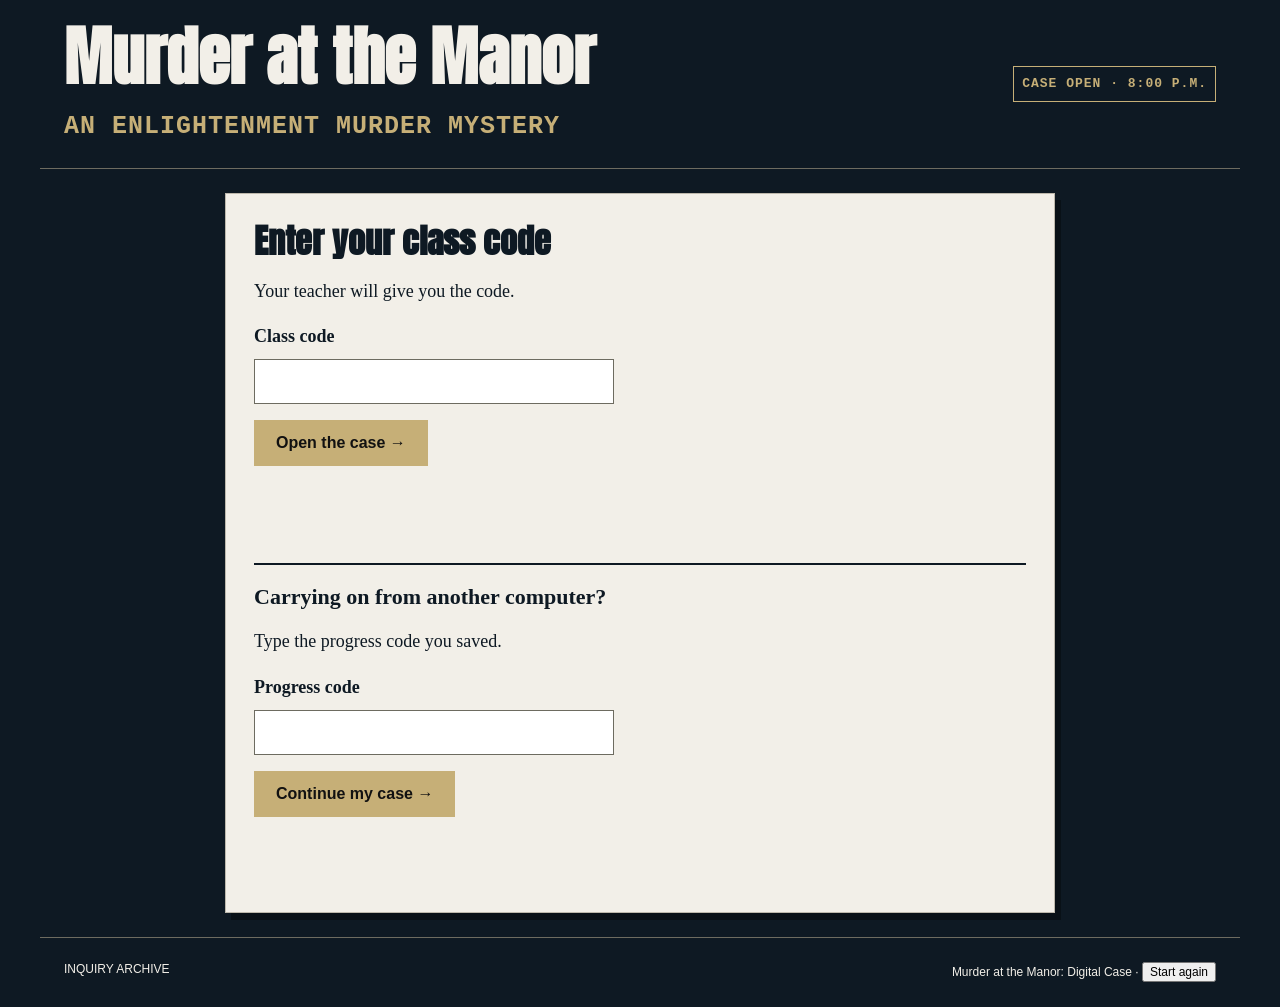
==== commit 986fde8b: "Murder at the Manor: progress code, detective name, case-closed certificate" ====
--- a/murder-at-the-manor/index.html
+++ b/murder-at-the-manor/index.html
@@ -1,20 +1,27 @@
-<!doctype html><html lang="en"><meta charset="utf-8"><meta name="robots" content="noindex"><meta name="viewport" content="width=device-width,initial-scale=1"><title>Murder at the Manor</title><style>@font-face{font-family:Anton;src:url([data-uri]